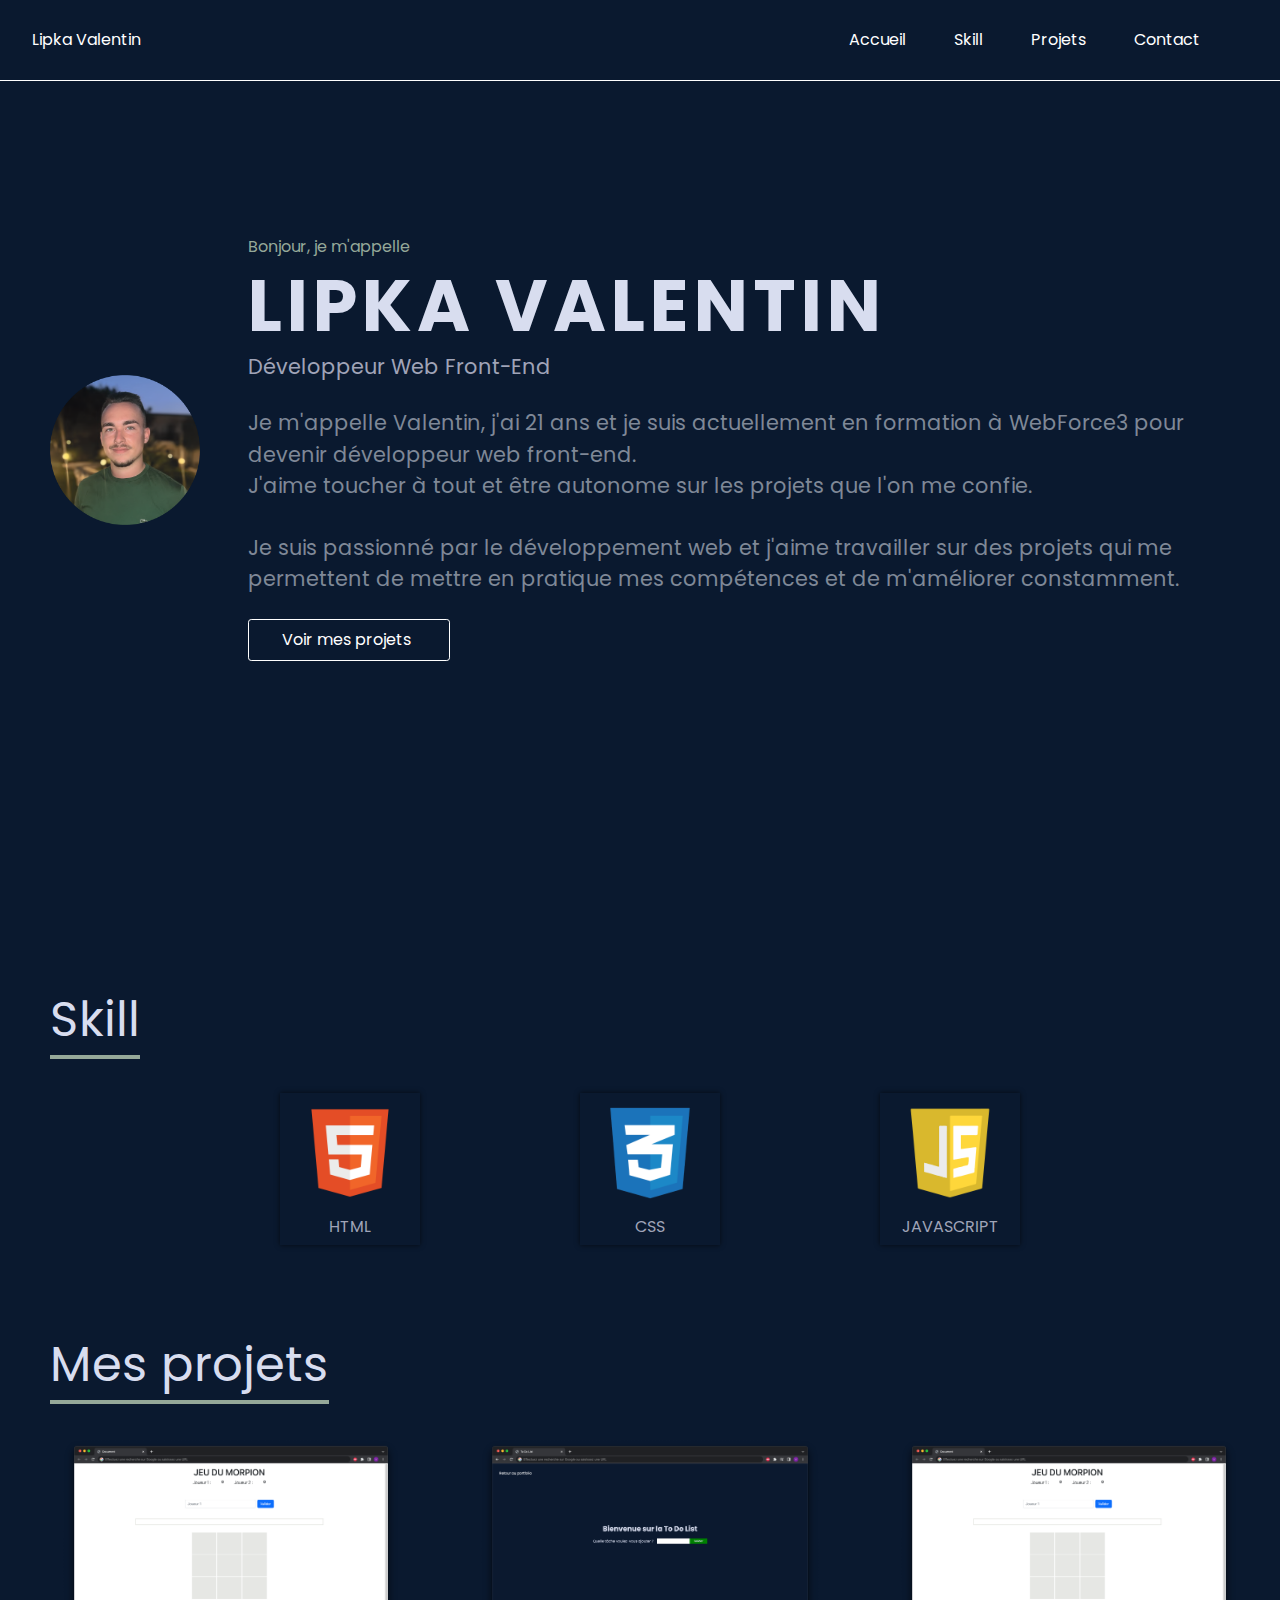
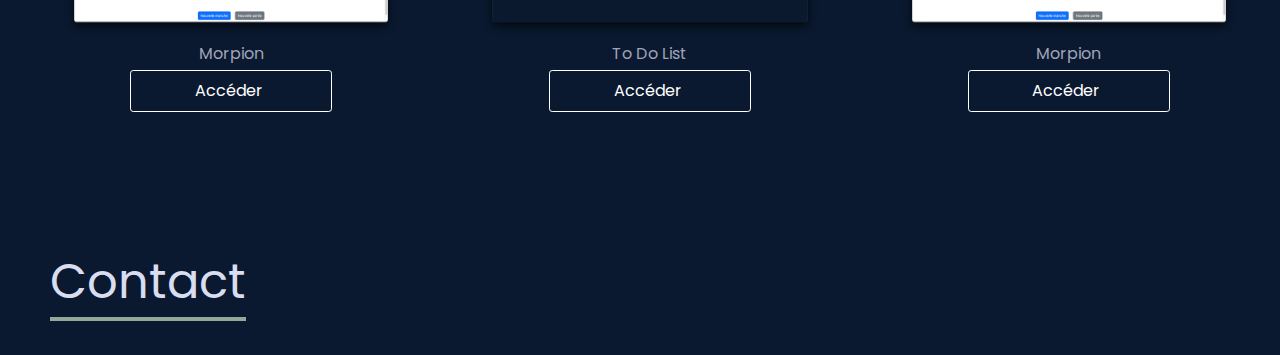
==== index.html @ 22aecf1c "first commit" ====
<!DOCTYPE html>
<html lang="fr">

<head>
    <meta charset="UTF-8">
    <meta http-equiv="X-UA-Compatible" content="IE=edge">
    <meta name="viewport" content="width=device-width, initial-scale=1.0">
    <link rel="stylesheet" href="./assets/css/style.css">
    <script src="https://unpkg.com/typewriter-effect@latest/dist/core.js"></script>
    <title>Portfolio</title>
</head>

<body>
    <nav id="nav" class="navigation flex">
        <h3>Lipka Valentin</h3>
        <ul class="flex navbar">
            <li><a id="homeLink" href="#home">Accueil</a></li>
            <li><a id="skillLink" href="#skill">Skill</a></li>
            <li><a id="projetsLink" href="#projets">Projets</a></li>
            <li><a id="contactLink" href="">Contact</a></li>
            <li><ion-icon id="light" name="sunny-outline"></ion-icon></li>
        </ul>
    </nav>
    <!-- particles.js container -->
    <div id="particles-js"></div> <!-- stats - count particles -->
    <!-- particles.js lib - https://github.com/VincentGarreau/particles.js -->
    <script src="http://cdn.jsdelivr.net/particles.js/2.0.0/particles.min.js"></script> <!-- stats.js lib -->
    <script src="http://threejs.org/examples/js/libs/stats.min.js"></script>
    <div id="menu">
        <div></div>
    </div>
    <div class="scroll">
        <section class="header accueil container flex" id="home">
            <img class="bg" src="./assets/img/grossetête.png" height="150" alt="">
            <div class="headerText">
                <p class="bjr">Bonjour, je m'appelle</p>
                <h1 id="textBonjour">LIPKA VALENTIN</h1>
                <h3>Développeur Web Front-End</h3>
                <p class="color2 infos">
                    Je m'appelle Valentin, j'ai 21 ans et je suis actuellement en formation à WebForce3 pour devenir
                    développeur web front-end.
                    <br>
                    J'aime toucher à tout et être autonome sur les projets que l'on me confie.
                    <br>
                    <br>
                    Je suis passionné par le développement web et j'aime travailler sur des projets qui me
                    permettent de mettre en pratique mes compétences et de m'améliorer constamment.
                </p>
                <a href="#projets" class="button flex">Voir mes projets <ion-icon
                        name="arrow-forward-outline"></ion-icon></a>
            </div>
        </section>
        <section id="skill" class="skill container">
            <h2 class="color1">Skill</h2>
            <div class="cards flex">
                <div class="card flex">
                    <img src="./assets/img/html.png" alt="">
                    <p>HTML</p>
                </div>
                <div class="card flex">
                    <img src="./assets/img/CSS.png" alt="">
                    <p>CSS</p>
                </div>
                <div class="card flex">
                    <img src="./assets/img/JAVASCRIPT.png" alt="">
                    <p>JAVASCRIPT</p>
                </div>
            </div>
        </section>
        <section id="projets" class="projets container">
            <h2 class="color1">Mes projets</h2>
            <div class="projets-cards flex">
                <div class="projet-card flex" id="morpion">
                    <img src="./assets/img/morpion.png" height="200" alt="">
                    <p>Morpion</p>
                    <a href="#projets" class="button flex morpion" onclick="openPopup()">Accéder<ion-icon name="arrow-forward-outline"></ion-icon></a>
                </div>
                <div class="card-project" id="popup">
                    <ion-icon name="close-circle-outline" class="fermer" onclick="closePopup()"></ion-icon>
                    <h1>Morpion</h1>
                    <img src="./assets/img/morpion.png" alt="" height="200px">
                    <p>Lorem ipsum dolor sit amet consectetur adipisicing elit. Nemo cupiditate, consequatur illum debitis esse
                        consequuntur obcaecati! Incidunt consectetur cum unde ducimus neque, dolorum obcaecati error rem impedit
                        repellendus, soluta ad.</p>
                    <div class="infos">
                        <div>
                            Date : Février 2023
                        </div>
                        <div class="techno">
                            <h5>Technologies utilisées : </h5>
                            <img src="./assets/img/HTML.png" alt="" height="50px">
                            <img src="./assets/img/CSS.png" alt="" height="50px">
                            <img src="./assets/img/JAVASCRIPT.png" alt="" height="50px">
                        </div>
                        <a class="button flex">Visiter le site</a>
                    </div>
                </div>
                <div class="projet-card flex">
                    <img src="./assets/img/todolist.png" height="200" alt="">
                    <p>To Do List</p>
                    <a href="./todolist/index.html" class="button flex">Accéder<ion-icon
                            name="arrow-forward-outline"></ion-icon></a>
                </div>
                <div class="projet-card flex">
                    <img src="./assets/img/morpion.png" height="200" alt="">
                    <p>Morpion</p>
                    <a href="#projets" class="button flex">Accéder<ion-icon name="arrow-forward-outline"></ion-icon></a>
                </div>
            </div>
        </section>
        <section id="contact" class="contact container">
            <h2 class="color1">Contact</h2>
        </section>
    </div>
    <script type="module" src="https://unpkg.com/ionicons@5.5.2/dist/ionicons/ionicons.esm.js"></script>
    <script nomodule src="https://unpkg.com/ionicons@5.5.2/dist/ionicons/ionicons.js"></script>
    <script src="./assets/js/script.js"></script>
</body>

</html>
---- assets/css/style.css ----
/* http://meyerweb.com/eric/tools/css/reset/ 
   v2.0 | 20110126
   License: none (public domain)
*/
@import url("https://fonts.googleapis.com/css2?family=Poppins:wght@100;200;300;400;500;600;700&display=swap");

html {
  scroll-behavior: smooth;
}

/* http://meyerweb.com/eric/tools/css/reset/ 
   v2.0 | 20110126
   License: none (public domain)
*/

html,
body,
div,
span,
applet,
object,
iframe,
h1,
h2,
h3,
h4,
h5,
h6,
p,
blockquote,
pre,
a,
abbr,
acronym,
address,
big,
cite,
code,
del,
dfn,
em,
img,
ins,
kbd,
q,
s,
samp,
small,
strike,
strong,
sub,
sup,
tt,
var,
b,
u,
i,
center,
dl,
dt,
dd,
ol,
ul,
li,
fieldset,
form,
label,
legend,
table,
caption,
tbody,
tfoot,
thead,
tr,
th,
td,
article,
aside,
canvas,
details,
embed,
figure,
figcaption,
footer,
header,
hgroup,
menu,
nav,
output,
ruby,
section,
summary,
time,
mark,
audio,
video {
  margin: 0;
  padding: 0;
  border: 0;
  font-size: 100%;
  font: inherit;
  vertical-align: baseline;
}

/* HTML5 display-role reset for older browsers */
article,
aside,
details,
figcaption,
figure,
footer,
header,
hgroup,
menu,
nav,
section {
  display: block;
}

body {
  line-height: 1;
  scroll-behavior: smooth;
  padding-left: 20px;
}

ol,
ul {
  list-style: none;
}

blockquote,
q {
  quotes: none;
}

blockquote:before,
blockquote:after,
q:before,
q:after {
  content: '';
  content: none;
}

table {
  border-collapse: collapse;
  border-spacing: 0;
}

/* ------- Début du CSS ------- */

body {
  background: #0a192f;
  font-family: "Poppins";
  transition: 0.3s;
}

.light {
  background: #ffffff;
}

/* ------- bases ------- */

.flex {
  display: flex;
}

.color1 {
  color: #d8ddef;
}

.light .color1 {
  color: #2e3d62;
}

.color2 {
  color: #7f8897;
}

h2 {
  font-size: 3rem;
  text-decoration: underline;
  text-decoration-color: #95a899;
  text-underline-offset: 1.2rem;
  margin-bottom: 25px;
  padding-top: 6rem;
  padding-bottom: 1.5rem;
}

.container {
  max-width: 1200px;
  margin: 0 auto;
}

/* ------- Fin des bases------- */


/* -- Navigation -- */


.navigation {
  color: #ffffff;
  justify-content: space-between;
  padding: 2rem;
  position: fixed;
  right: 0;
  left: 0;
  z-index: 1;
  background: #0a192f;
  border-bottom: .1px solid white
}

.navigation ion-icon {
  font-size: 20px;
}

.light .navigation {
  color: #2e3d62;
  background: #ffffff;
  border-color: #0a192f;
}

nav>ul {
  gap: 3rem;
  font-size: 1rem;
}

.navigation ion-icon {
  cursor: pointer;
}

.navigation a {
  position: relative;
}

.navigation a::before {
  content: "";
  position: absolute;
  top: 120%;
  width: 0;
  height: 0.2rem;
  left: 50%;
  transform: translateX(-50%);
  border-radius: 1rem;
  background: #95a899;
  transition: 0.3s;
}

.navigation a.active::before {
  width: 2rem;
}

a {
  text-decoration: none;
  color: white;
}

.light a {
  color: #2e3d62;
}

/* -- Fin de la navigation -- */


/* Menu */
#menu {
  z-index: 2;
  position: fixed;
  padding: 5px;
  top: 1rem;
  right: 1rem;
  width: 2rem;
  height: 2rem;
  display: none;
  align-items: center;
  justify-content: center;
  border: 1px solid white;
  border-radius: 0.3rem;
  cursor: pointer;
  background: #0a192f;
}

#menu>div {
  width: 80%;
  height: 3px;
  position: relative;
  background: white;
  transition: 0.3s;
}

#menu>div::before {
  content: "";
  width: 100%;
  height: 100%;
  position: absolute;
  top: 300%;
  background: white;
}

#menu>div::after {
  content: "";
  width: 100%;
  height: 100%;
  position: absolute;
  bottom: 300%;
  background: white;
}

.light #menu {
  border-color: #2e3d62;
  color: #2e3d62;
  background: white;
}

.light #menu>div::before {
  background: #2e3d62;
}

.light #menu>div::after {
  background: #2e3d62;
}

.light #menu>div {
  background: #2e3d62;
}

#menu.active>div {
  transform: rotate(45deg);
}

#menu.active>div::before {
  top: 0;
}

#menu.active>div::after {
  transform: rotate(-90deg);
  bottom: 0;
}

/* Fin du menu */


/* -- Header -- */
.header {
  color: white;
  align-items: center;
  gap: 3rem;
  min-height: 100vh;
}

.light .header {
  color: #2e3d62;
}

.header .bjr {
  animation: title 1s ease 0s 1 normal forwards;
  padding-bottom: 15px;
  color: #95a899;
}

.infos {
  padding-top: 15px;
  padding-bottom:25px;
font-size: 1.3rem;
line-height: 1.5;
}

@keyframes title {
  0% {
    opacity: 0;
    transform: translateX(-50px);
  }

  100% {
    opacity: 1;
    transform: translateX(0);
  }

}

.header h1 {
  padding-bottom: 15px;
  font-size: 4.5rem;
  color: #d8ddef;
  font-weight: bold;
  letter-spacing: 5px;
}

.light .header h1 {
  color: #2e3d62;
}

.header h3 {
  font-size: 1.3rem;
  color: #a0a4b8;
  padding-bottom: 15px;
}

/* -- Fin du header -- */


/* -- Bouton -- */
.button {
  justify-content: center;
  align-items: center;
  gap: 0.3rem;
  width: 200px;
  height: 40px;
  font-size: 1rem;
  font-weight: 400;
  border: 1px solid white;
  border-radius: 0.2rem;
  background: transparent;
  color: white;
}

.light .button {
  color: #2e3d62;
  border-color: #2e3d62;
}

.button:hover {
  transition: 0.3s;
  cursor: pointer;
  color: white;
  background: #95a899;
  border-color: #95a899;
}

/* -- Fin du Bouton -- */


.a-propos {
  min-width: 100vh;
  padding-top: 50px;
  flex-direction: column;
  gap: 1.5rem;
}

.a-propos>p {
  max-width: 650px;
  line-height: 1.7rem;
}

.card {
  flex-direction: column;
  text-align: center;
  color: #a0a4b8;
  gap: 1rem;
  -webkit-box-shadow: 0px 3px 8px 2px rgba(0, 0, 0, 0.64);
  box-shadow: 0px 0px 5px 0px rgba(0, 0, 0, 0.64);
  padding: 10px 20px;
}

.card img {
  height: 100px;
}

.cards {
  justify-content: center;
  gap: 10rem;
}

.projet-card {
  flex-direction: column;
  gap: 0.5rem;
  align-items: center;
  color: #a0a4b8;
  margin-bottom: 50px;
}

.projets-cards {
  justify-content: center;
  gap: 5rem;
  flex-wrap: wrap;
}

.card>img:hover {
  transition: transform 0.3s;
  -ms-transform: scale(1.5);
  /* IE 9 */
  -webkit-transform: scale(1.5);
  /* Safari 3-8 */
  transform: scale(1.2);
}

.contact {
  margin: 0 auto;
  max-width: 1200px;
}

/* ---- particles.js container ---- */
#particles-js {
  position: absolute;
  width: 100%;
  height: 100vh;
  ;
  background-image: url("");
  background-repeat: no-repeat;
  background-size: cover;
  background-position: 50% 50%;
  z-index: -1;
}


.card-project {
  display: flex;
  flex-direction: column;
  justify-content: center;
  align-items: center;
  gap:2rem;
  border:2px solid white;
  padding: 0 5rem 0 5rem;
  text-align: center;
  position: fixed;
  min-height: 95%;
  min-width: 80%;
  top:0;
  left:50%;
  background-color: #0a192f;
  color:#d8ddef;
  transform: translate(-50%, -50%) scale(0.1);
  visibility: hidden;
  z-index:2
  }

  .open-popup {
    visibility: visible;
    top:50%;
    transform: translate(-50%, -50%) scale(1);

  }
  
  .card-project h1 {
      font-size: 2rem;
  }
  
  .card-project p {
      max-width: 1000px;
      line-height: 2;
  }
  
  .techno img {
      padding: 15px;
  
  }
  .fermer {
      position: absolute;
      top:20px;
      right: 20px;
      font-size: 3rem;
      cursor:pointer;
  }
  
  .fermer:hover {
      color:#DC143C
  }
  
  .infos {
      display:flex;
      justify-content: center;
      align-items: center;
      gap:5rem
  }

@media (max-width: 768px) {
  .navigation {
    position: fixed;
    top: 0;
    left: auto;
    right: -18rem;
    height: 100%;
    width: 40%;
    align-items: center;
    justify-content: center;
    padding: 0;
    background: #0a192f;
    box-shadow: 3px 0px 15px 0px #ffffff;
    transition: 0.3s;
  }

  .navigation ion-icon {
    font-size: 25px;
  }

  .light .navigation {
    background: #ffffff;
    box-shadow: 3px 0px 15px 0px #2e3d62;
  }

  .navigation.active {
    z-index: 1;
    right: 0rem;
  }

  nav>ul {
    height: 80%;
    justify-content: space-around;
    align-items: center;
    flex-direction: column;
  }

  nav>ul>li {
    font-size: 1rem;
  }

  #menu {
    display: flex;
  }

  .header {
    flex-wrap: wrap;
  }

  .header h1 {
    font-size: 3.5rem;
  }

  .a-propos {
    padding-bottom: 5rem;
  }

  .cards {
    justify-content: center;
    gap: 1rem;
    flex-wrap: wrap;
  }

  .projets-cards {
    flex-wrap: wrap;
    justify-content: center;
  }

  .projet-card {
    margin-bottom: 20px;
    gap: 1rem;
  }

  .projet-card p {
    margin: 0;
  }

  .projet-card img {
    height: 150px;
    margin: 0;
  }

  body {
    padding: 20px;
  }

  .headerText {
    display: flex;
    flex-direction: column;
    gap: 1rem;
  }

  #burger {
    font-size: 42px;
  }

  .projets h2 {
    padding-top: 15px;
  }
}
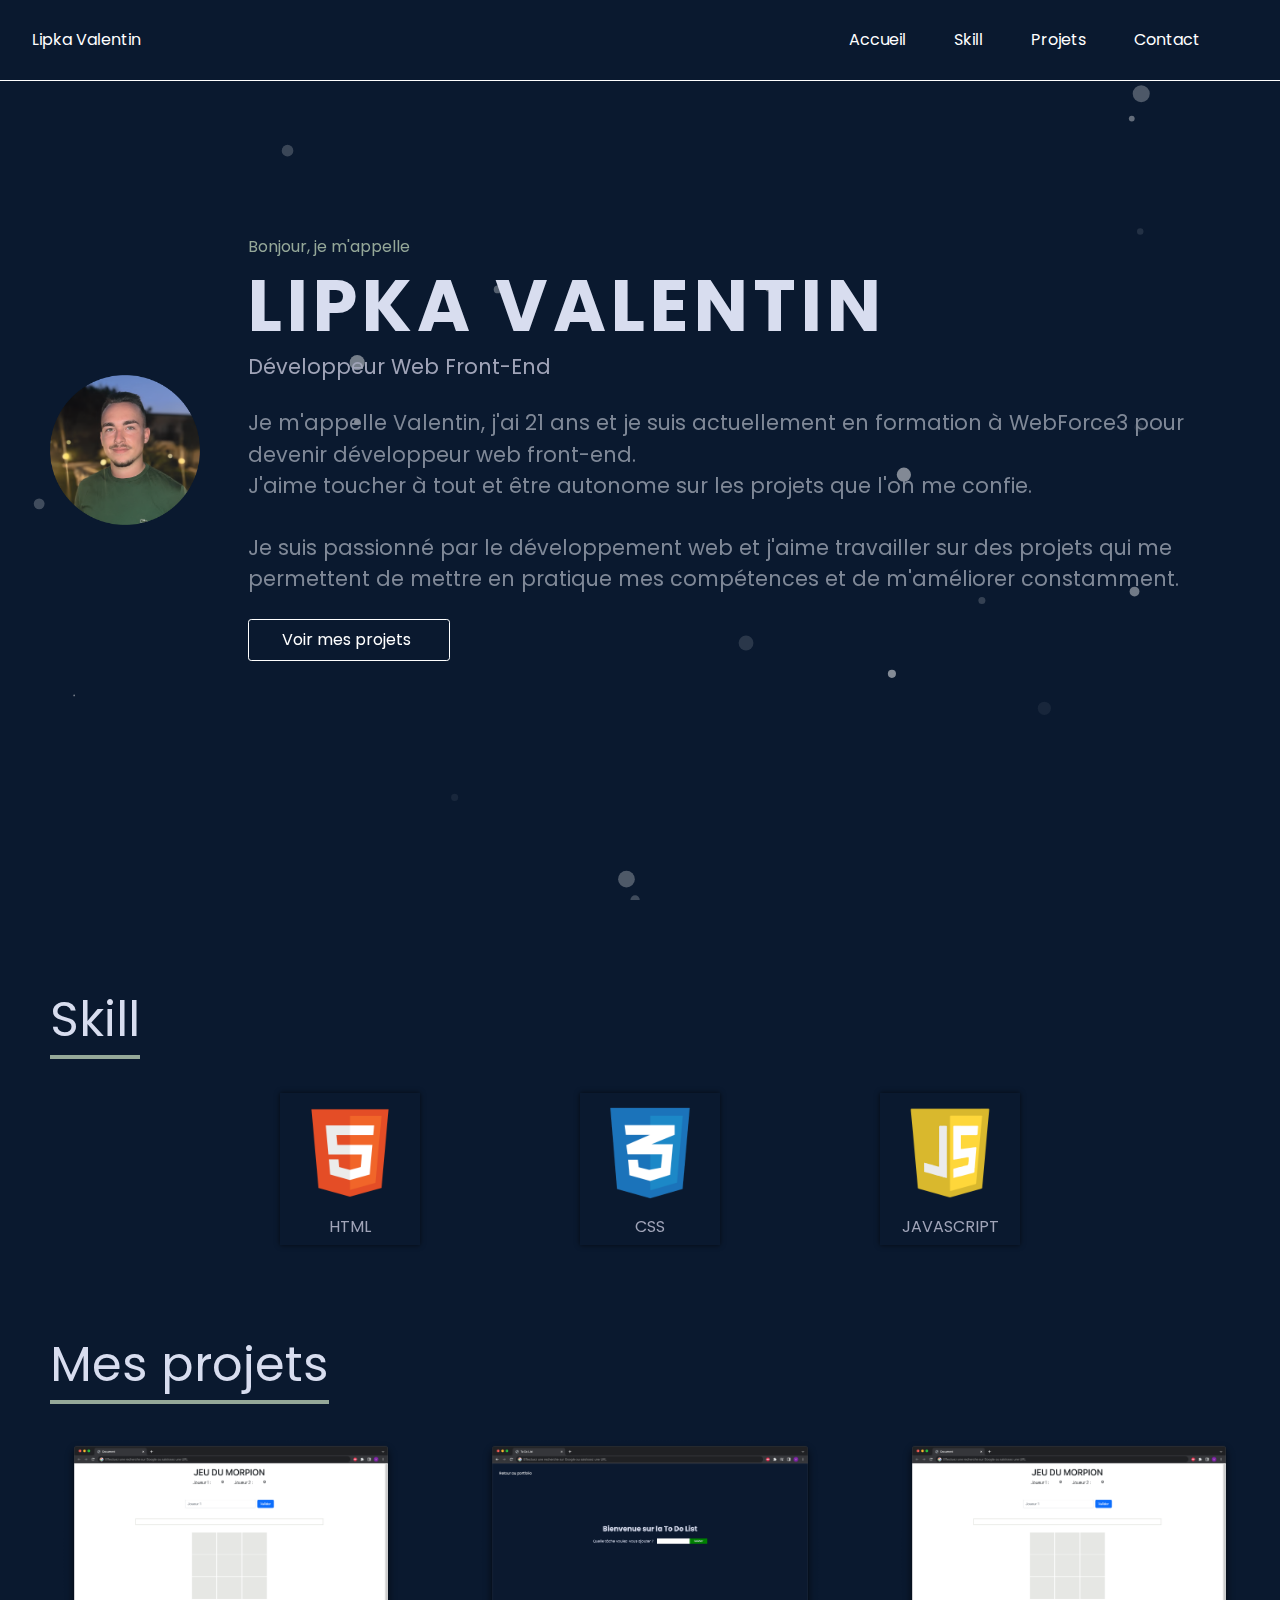
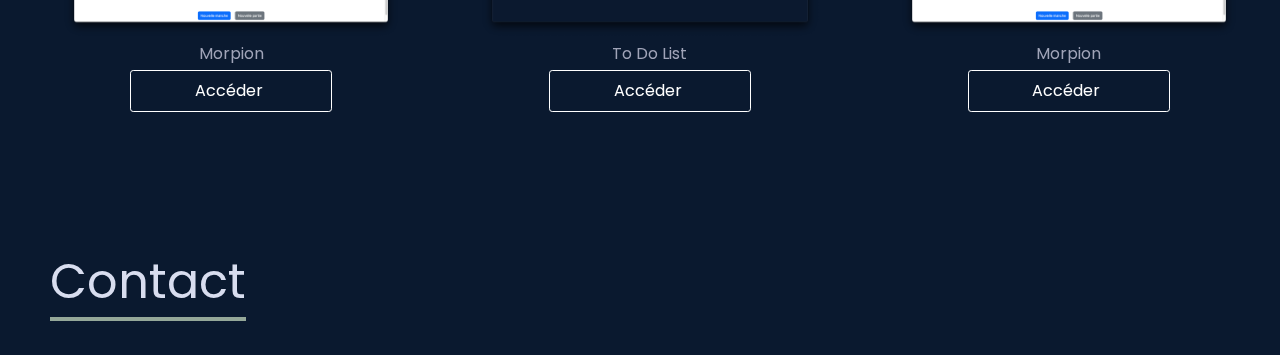
==== commit 64176f95: "new file" ====
--- a/index.html
+++ b/index.html
@@ -22,10 +22,7 @@
         </ul>
     </nav>
     <!-- particles.js container -->
-    <div id="particles-js"></div> <!-- stats - count particles -->
-    <!-- particles.js lib - https://github.com/VincentGarreau/particles.js -->
-    <script src="http://cdn.jsdelivr.net/particles.js/2.0.0/particles.min.js"></script> <!-- stats.js lib -->
-    <script src="http://threejs.org/examples/js/libs/stats.min.js"></script>
+    <div id="particles-js"></div>
     <div id="menu">
         <div></div>
     </div>
@@ -112,9 +109,10 @@
             <h2 class="color1">Contact</h2>
         </section>
     </div>
+    <script src="./particles.min.js"></script>
     <script type="module" src="https://unpkg.com/ionicons@5.5.2/dist/ionicons/ionicons.esm.js"></script>
     <script nomodule src="https://unpkg.com/ionicons@5.5.2/dist/ionicons/ionicons.js"></script>
     <script src="./assets/js/script.js"></script>
-</body>
+    </body>
 
 </html>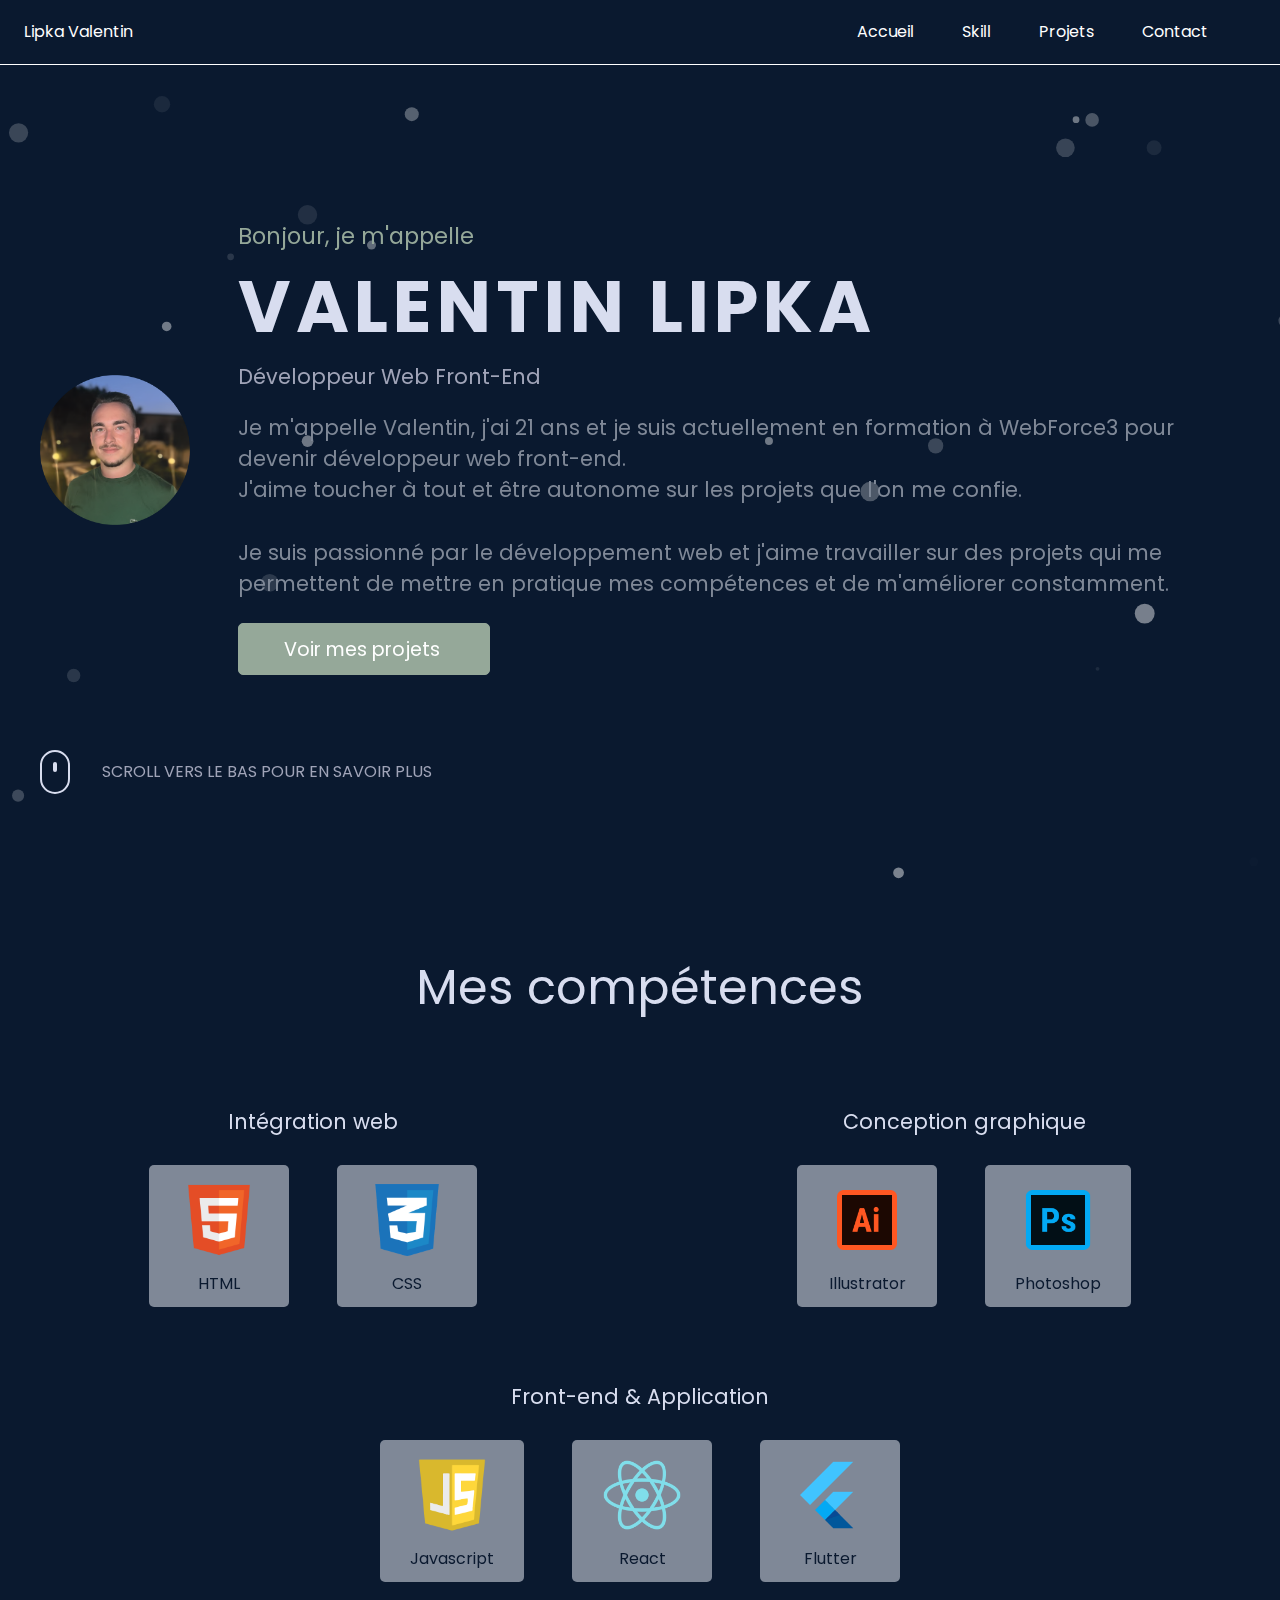
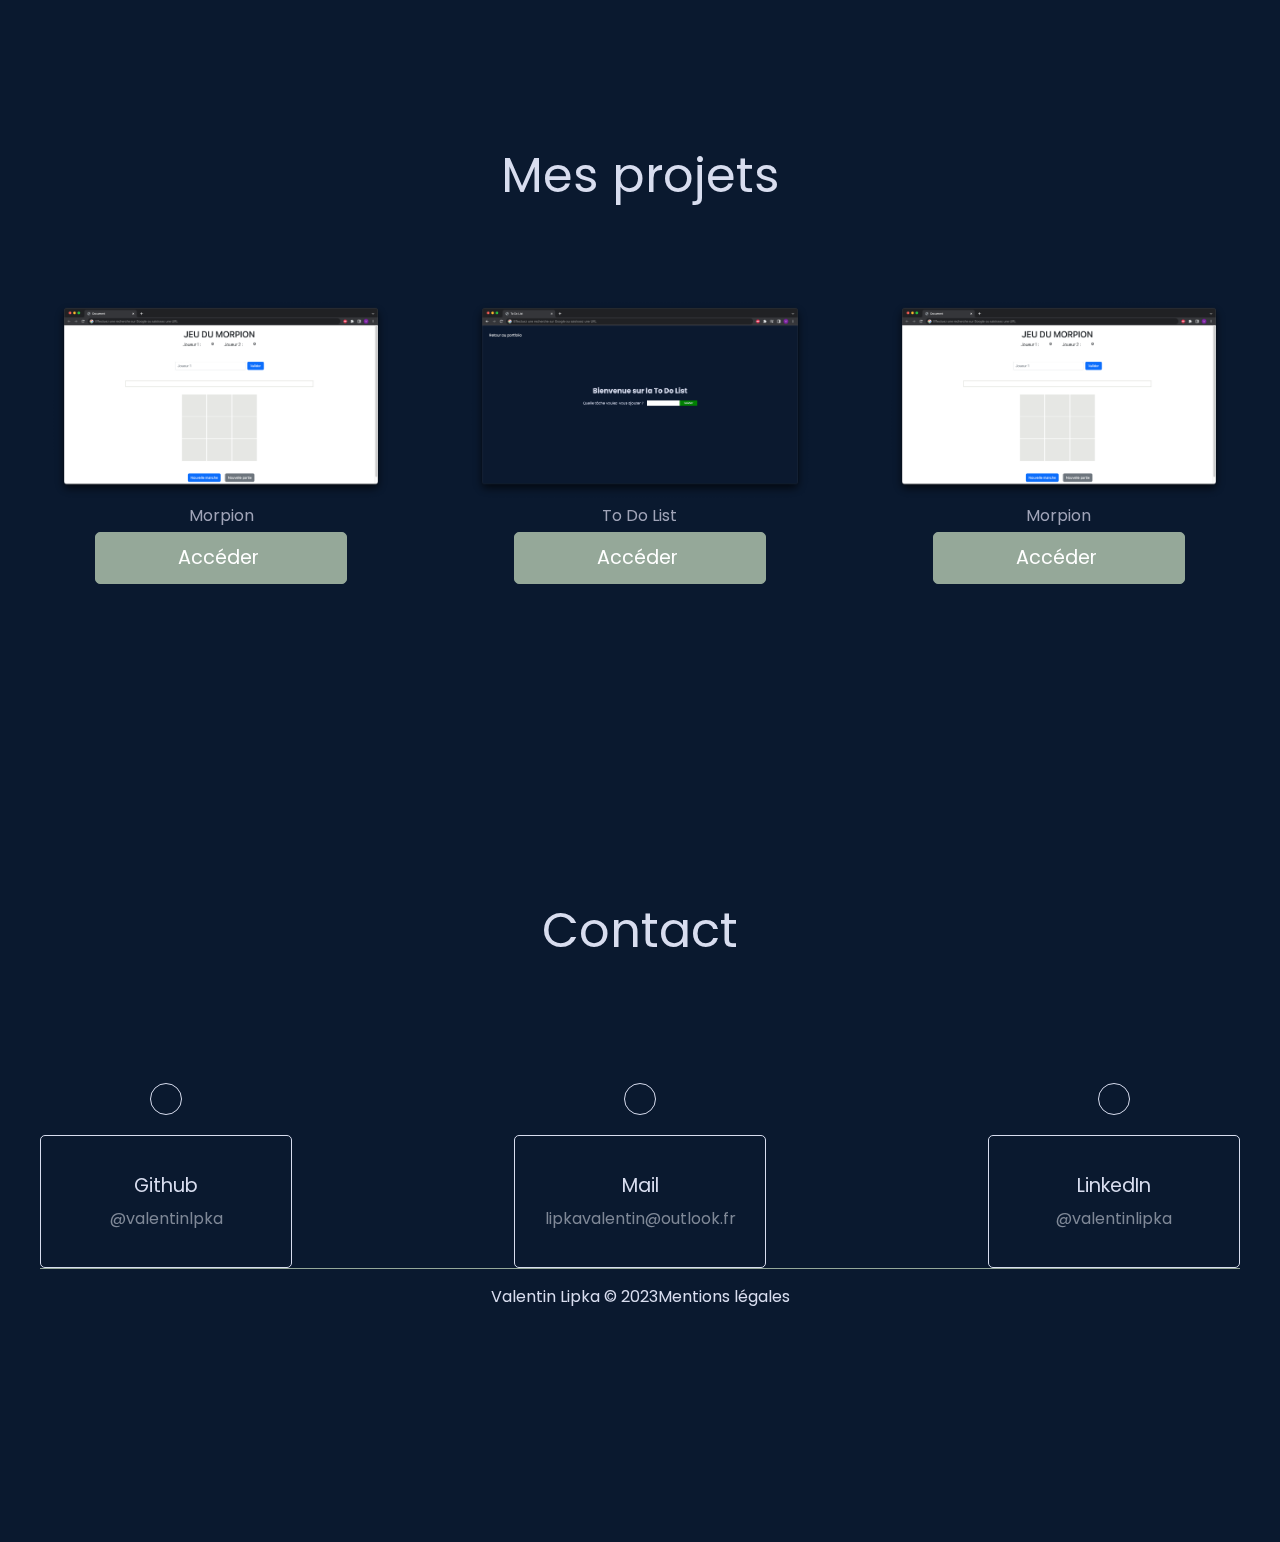
==== commit 1e8a8069: "new files" ====
--- a/index.html
+++ b/index.html
@@ -7,6 +7,11 @@
     <meta name="viewport" content="width=device-width, initial-scale=1.0">
     <link rel="stylesheet" href="./assets/css/style.css">
     <script src="https://unpkg.com/typewriter-effect@latest/dist/core.js"></script>
+    <script src="https://unpkg.com/@lottiefiles/lottie-player@latest/dist/lottie-player.js"></script>
+    <script src="https://cdnjs.cloudflare.com/ajax/libs/bodymovin/5.11.0/lottie.min.js"
+        integrity="sha512-XCthc/WzPfa+oa49Z3TI6MUK/zlqd67KwyRL9/R19z6uMqBNuv8iEnJ8FWHUFAjC6srr8w3FMZA91Tfn60T/9Q=="
+        crossorigin="anonymous" referrerpolicy="no-referrer"></script>
+    <link rel="icon" type="image/png" href="./assets/img/DSC05813.png" />
     <title>Portfolio</title>
 </head>
 
@@ -17,7 +22,7 @@
             <li><a id="homeLink" href="#home">Accueil</a></li>
             <li><a id="skillLink" href="#skill">Skill</a></li>
             <li><a id="projetsLink" href="#projets">Projets</a></li>
-            <li><a id="contactLink" href="">Contact</a></li>
+            <li><a id="contactLink" href="#contact">Contact</a></li>
             <li><ion-icon id="light" name="sunny-outline"></ion-icon></li>
         </ul>
     </nav>
@@ -27,40 +32,79 @@
         <div></div>
     </div>
     <div class="scroll">
-        <section class="header accueil container flex" id="home">
-            <img class="bg" src="./assets/img/grossetête.png" height="150" alt="">
-            <div class="headerText">
-                <p class="bjr">Bonjour, je m'appelle</p>
-                <h1 id="textBonjour">LIPKA VALENTIN</h1>
-                <h3>Développeur Web Front-End</h3>
-                <p class="color2 infos">
-                    Je m'appelle Valentin, j'ai 21 ans et je suis actuellement en formation à WebForce3 pour devenir
-                    développeur web front-end.
-                    <br>
-                    J'aime toucher à tout et être autonome sur les projets que l'on me confie.
-                    <br>
-                    <br>
-                    Je suis passionné par le développement web et j'aime travailler sur des projets qui me
-                    permettent de mettre en pratique mes compétences et de m'améliorer constamment.
-                </p>
-                <a href="#projets" class="button flex">Voir mes projets <ion-icon
-                        name="arrow-forward-outline"></ion-icon></a>
+        <section class=" container " id="home">
+            <div class="header flex">
+                <img class="bg" src="./assets/img/grossetête.png" height="150" alt="">
+                <div class="headerText">
+                    <p class="bjr">Bonjour, je m'appelle</p>
+                    <h1 id="textBonjour">VALENTIN LIPKA</h1>
+                    <h3>Développeur Web Front-End</h3>
+                    <p class="color2 infos">
+                        Je m'appelle Valentin, j'ai 21 ans et je suis actuellement en formation à WebForce3 pour devenir
+                        développeur web front-end.
+                        <br>
+                        J'aime toucher à tout et être autonome sur les projets que l'on me confie.
+                        <br>
+                        <br>
+                        Je suis passionné par le développement web et j'aime travailler sur des projets qui me
+                        permettent de mettre en pratique mes compétences et de m'améliorer constamment.
+                    </p>
+                    <a href="#projets" class="button flex">Voir mes projets <ion-icon
+                            name="arrow-forward-outline"></ion-icon></a>
+                </div>
+            </div>
+            <div class="moving-mouse-holder">
+                <div class="mouse">
+                    <div class="mouse-button">&nbsp;</div>
+                </div>
+                <a class="text" href="#skill">SCROLL VERS LE BAS POUR EN SAVOIR PLUS</a>
             </div>
         </section>
         <section id="skill" class="skill container">
-            <h2 class="color1">Skill</h2>
-            <div class="cards flex">
-                <div class="card flex">
-                    <img src="./assets/img/html.png" alt="">
-                    <p>HTML</p>
+            <h2 class="color1">Mes compétences</h2>
+            <div class="skilla">
+                <div class="competences">
+                    <h3>Intégration web</h3>
+                    <div class="cards flex">
+                        <div class="card flex">
+                            <img src="./assets/img/html.png" alt="">
+                            <p>HTML</p>
+                        </div>
+                        <div class="card flex">
+                            <img src="./assets/img/CSS.png" alt="">
+                            <p>CSS</p>
+                        </div>
+                    </div>
                 </div>
-                <div class="card flex">
-                    <img src="./assets/img/CSS.png" alt="">
-                    <p>CSS</p>
+                <div class="competences">
+                    <h3>Conception graphique</h3>
+                    <div class="cards flex">
+                        <div class="card flex">
+                            <img src="./assets/img/ILLUSTRATOR.png" alt="">
+                            <p>Illustrator</p>
+                        </div>
+                        <div class="card flex">
+                            <img src="./assets/img/PHOTOSHOP.png" alt="">
+                            <p>Photoshop</p>
+                        </div>
+                    </div>
                 </div>
-                <div class="card flex">
-                    <img src="./assets/img/JAVASCRIPT.png" alt="">
-                    <p>JAVASCRIPT</p>
+            </div>
+            <div class="competences">
+                <h3>Front-end & Application</h3>
+                <div class="cards flex">
+                    <div class="card flex">
+                        <img src="./assets/img/JAVASCRIPT.png" alt="">
+                        <p>Javascript</p>
+                    </div>
+                    <div class="card flex">
+                        <img src="./assets/img/react.png" alt="">
+                        <p>React</p>
+                    </div>
+                    <div class="card flex">
+                        <img src="./assets/img/Flutter.png" alt="">
+                        <p>Flutter</p>
+                    </div>
                 </div>
             </div>
         </section>
@@ -70,14 +114,17 @@
                 <div class="projet-card flex" id="morpion">
                     <img src="./assets/img/morpion.png" height="200" alt="">
                     <p>Morpion</p>
-                    <a href="#projets" class="button flex morpion" onclick="openPopup()">Accéder<ion-icon name="arrow-forward-outline"></ion-icon></a>
+                    <a href="#projets" class="button flex morpion" onclick="openPopup()">Accéder<ion-icon
+                            name="arrow-forward-outline"></ion-icon></a>
                 </div>
                 <div class="card-project" id="popup">
                     <ion-icon name="close-circle-outline" class="fermer" onclick="closePopup()"></ion-icon>
                     <h1>Morpion</h1>
                     <img src="./assets/img/morpion.png" alt="" height="200px">
-                    <p>Lorem ipsum dolor sit amet consectetur adipisicing elit. Nemo cupiditate, consequatur illum debitis esse
-                        consequuntur obcaecati! Incidunt consectetur cum unde ducimus neque, dolorum obcaecati error rem impedit
+                    <p>Lorem ipsum dolor sit amet consectetur adipisicing elit. Nemo cupiditate, consequatur illum
+                        debitis esse
+                        consequuntur obcaecati! Incidunt consectetur cum unde ducimus neque, dolorum obcaecati error rem
+                        impedit
                         repellendus, soluta ad.</p>
                     <div class="infos">
                         <div>
@@ -107,12 +154,39 @@
         </section>
         <section id="contact" class="contact container">
             <h2 class="color1">Contact</h2>
+            <div class="allcards-contact">
+                <a href="http://google.fr" target="_blank" rel="noopener noreferrer">
+                    <div class="card-contact">
+                        <ion-icon name="logo-github"></ion-icon>
+                        <h5>Github</h5>
+                        <p>@valentinlpka</p>
+                    </div>
+                </a>
+                <a href="http://google.fr" target="_blank" rel="noopener noreferrer">
+                    <div class="card-contact">
+                        <ion-icon name="mail-outline"></ion-icon>
+                        <h5>Mail</h5>
+                        <p>lipkavalentin@outlook.fr</p>
+                    </div>
+                </a>
+                <a href="http://google.fr" target="_blank" rel="noopener noreferrer">
+                    <div class="card-contact">
+                        <ion-icon name="logo-linkedin"></ion-icon>
+                        <h5>LinkedIn</h5>
+                        <p>@valentinlipka</p>
+                    </div>
+                </a>
+            </div>
+            <footer>
+                <p>Valentin Lipka © 2023</p>
+                <a href="./mentions-legales.html">Mentions légales</a>
+            </footer>
         </section>
     </div>
     <script src="./particles.min.js"></script>
     <script type="module" src="https://unpkg.com/ionicons@5.5.2/dist/ionicons/ionicons.esm.js"></script>
     <script nomodule src="https://unpkg.com/ionicons@5.5.2/dist/ionicons/ionicons.js"></script>
     <script src="./assets/js/script.js"></script>
-    </body>
+</body>
 
 </html>--- a/assets/css/style.css
+++ b/assets/css/style.css
@@ -120,7 +120,6 @@
 body {
   line-height: 1;
   scroll-behavior: smooth;
-  padding-left: 20px;
 }
 
 ol,
@@ -177,13 +176,12 @@
 }
 
 h2 {
+  padding-bottom: 100px;
+  text-align: center;
   font-size: 3rem;
-  text-decoration: underline;
+  /* text-decoration: underline;
   text-decoration-color: #95a899;
-  text-underline-offset: 1.2rem;
-  margin-bottom: 25px;
-  padding-top: 6rem;
-  padding-bottom: 1.5rem;
+  text-underline-offset: 1.2rem; */
 }
 
 .container {
@@ -200,7 +198,7 @@
 .navigation {
   color: #ffffff;
   justify-content: space-between;
-  padding: 2rem;
+  padding: 1.5rem;
   position: fixed;
   right: 0;
   left: 0;
@@ -347,19 +345,24 @@
   min-height: 100vh;
 }
 
+
+.headerText{
+  display: flex;
+  flex-direction: column;
+  gap: 1.5rem;
+}
+
 .light .header {
   color: #2e3d62;
 }
 
 .header .bjr {
   animation: title 1s ease 0s 1 normal forwards;
-  padding-bottom: 15px;
   color: #95a899;
+  font-size:1.4rem;
 }
 
 .infos {
-  padding-top: 15px;
-  padding-bottom:25px;
 font-size: 1.3rem;
 line-height: 1.5;
 }
@@ -378,7 +381,6 @@
 }
 
 .header h1 {
-  padding-bottom: 15px;
   font-size: 4.5rem;
   color: #d8ddef;
   font-weight: bold;
@@ -392,9 +394,29 @@
 .header h3 {
   font-size: 1.3rem;
   color: #a0a4b8;
-  padding-bottom: 15px;
-}
-
+}
+
+.mention {
+  color:#d8ddef;
+  font-size:2rem
+}
+
+.val {
+  display: flex;
+  flex-direction: column;
+  align-items: center;
+  gap:5rem
+}
+
+.legal {
+  max-width: 1200px;
+  color:#a0a4b8;
+  line-height: 3rem;
+}
+
+section, .contact {
+  min-height: 65vh !important;
+}
 /* -- Fin du header -- */
 
 
@@ -403,35 +425,35 @@
   justify-content: center;
   align-items: center;
   gap: 0.3rem;
-  width: 200px;
-  height: 40px;
-  font-size: 1rem;
+  width: 250px;
+  height: 50px;
+  font-size: 1.2rem;
   font-weight: 400;
-  border: 1px solid white;
-  border-radius: 0.2rem;
-  background: transparent;
+  border-radius: 5px;
   color: white;
+  background: #95a899;
+  border-color: #95a899;
+  border: 1px solid #95a899
 }
 
 .light .button {
-  color: #2e3d62;
-  border-color: #2e3d62;
+  color: #ffffff;
+  border-color: #ffffff;
 }
 
 .button:hover {
   transition: 0.3s;
   cursor: pointer;
-  color: white;
-  background: #95a899;
-  border-color: #95a899;
+  background: none;
+  color: #95a899;
+  border: 1px solid #95a899;
+
 }
 
 /* -- Fin du Bouton -- */
 
 
 .a-propos {
-  min-width: 100vh;
-  padding-top: 50px;
   flex-direction: column;
   gap: 1.5rem;
 }
@@ -444,20 +466,41 @@
 .card {
   flex-direction: column;
   text-align: center;
-  color: #a0a4b8;
+  color: #0a192f;
   gap: 1rem;
-  -webkit-box-shadow: 0px 3px 8px 2px rgba(0, 0, 0, 0.64);
-  box-shadow: 0px 0px 5px 0px rgba(0, 0, 0, 0.64);
-  padding: 10px 20px;
+  background-color: #7f8897;
+  padding: 15px 30px;
+  border-radius: 5px;
 }
 
 .card img {
-  height: 100px;
+  height: 80px;
 }
 
 .cards {
+  gap:3rem;
+  justify-content: space-between;
+}
+
+.competences {
+  gap:2rem;
+  color:#d8ddef;
+  display:flex;
+  flex-direction: column;
   justify-content: center;
-  gap: 10rem;
+  align-items: center;
+}
+
+.competences h3 {
+  font-size: 1.3rem;
+}
+
+.skilla {
+  display:flex;
+  gap:20rem;
+  justify-content: center;
+  align-items: center;
+  padding-bottom: 5rem;
 }
 
 .projet-card {
@@ -562,7 +605,146 @@
       gap:5rem
   }
 
+  section {
+    min-height:90vh;
+    width: 100vw;
+    padding-top:120px;
+    padding-bottom:50px;
+  }
+
+  #home {
+    padding-top:0px ;
+  }
+
+  .skills {
+    color:#d8ddef
+  }
+
+  .light .card {
+    color: #d8ddef;
+    background-color: #0a192f;
+  }
+
+footer{
+  display: flex;
+  justify-content: center;
+  padding:20px;
+  border-top: 1px solid #95a899;
+  color:#d8ddef;
+} 
+footer a {
+  color:#d8ddef
+}
+footer a:hover {
+  animation: .3s;
+  color:#95a899;
+}
+
+
+.moving-mouse-holder {
+  margin: auto;
+  margin-top: -150px;
+  width: 1200px;
+  display: flex;
+  gap:2rem;
+  align-items: center;
+}
+
+.moving-mouse-holder .mouse {
+  width: 26px;
+  height: 40px;
+  position: relative;
+  right: 0;
+  border-radius: 18px;
+  border: 2px solid #d8ddef;
+}
+
+.moving-mouse-holder .mouse-button {
+  background-color: #d8ddef;
+  width: 4px;
+  height: 10px;
+  border-radius: 2px;
+  position: absolute;
+  top: 10px;
+  left: 50%;
+  margin: 0 0 0 -2px;
+  animation: mouse-scroll 1s infinite alternate;
+}
+
+.moving-mouse-holder .text {
+  color: #a0a4b8;
+  font-size: 16px;
+  line-height: 1em;
+}
+
+.card-contact {
+  color:#d8ddef;
+  position: relative;
+height: auto;
+width: 150px;
+padding: 40px 50px 40px 50px;
+border-radius: 5px;
+border:1px solid #d8ddef;
+  display:flex;
+  flex-direction: column;
+  align-items: center;
+  gap: 1rem;
+  font-size:1.2rem
+}
+
+.light .card-contact {
+  border-color:#0a192f
+}
+
+.card-contact p {
+  font-size: 1rem;
+  color:#7f8897
+}
+
+.card-contact ion-icon {
+  background-color:#0a192f;
+  padding:15px;
+  border-radius: 50%;
+  color:#d8ddef;
+  position:absolute;
+  border:#d8ddef 1px solid;
+  top:-40%;
+  font-size:2.6rem
+}
+
+.light .card-contact ion-icon {
+  color:#0a192f;
+  background-color:#ffffff;
+  border-color:#0a192f
+}
+
+
+
+.allcards-contact {
+  display: flex;
+  padding-top:5rem;
+  justify-content: space-between;
+}
+
+@keyframes mouse-scroll {
+  to {
+    transform: translate(0, 6px) scale(1, 0.8);
+  }
+}
+
+
 @media (max-width: 768px) {
+
+  .moving-mouse-holder {
+
+    margin-top:0px;
+  }
+
+  .allcards-contact {
+    justify-content: center;
+    gap:5rem;
+    flex-wrap: wrap;
+  }
   .navigation {
     position: fixed;
     top: 0;
@@ -661,4 +843,6 @@
   .projets h2 {
     padding-top: 15px;
   }
-}+
+
+}
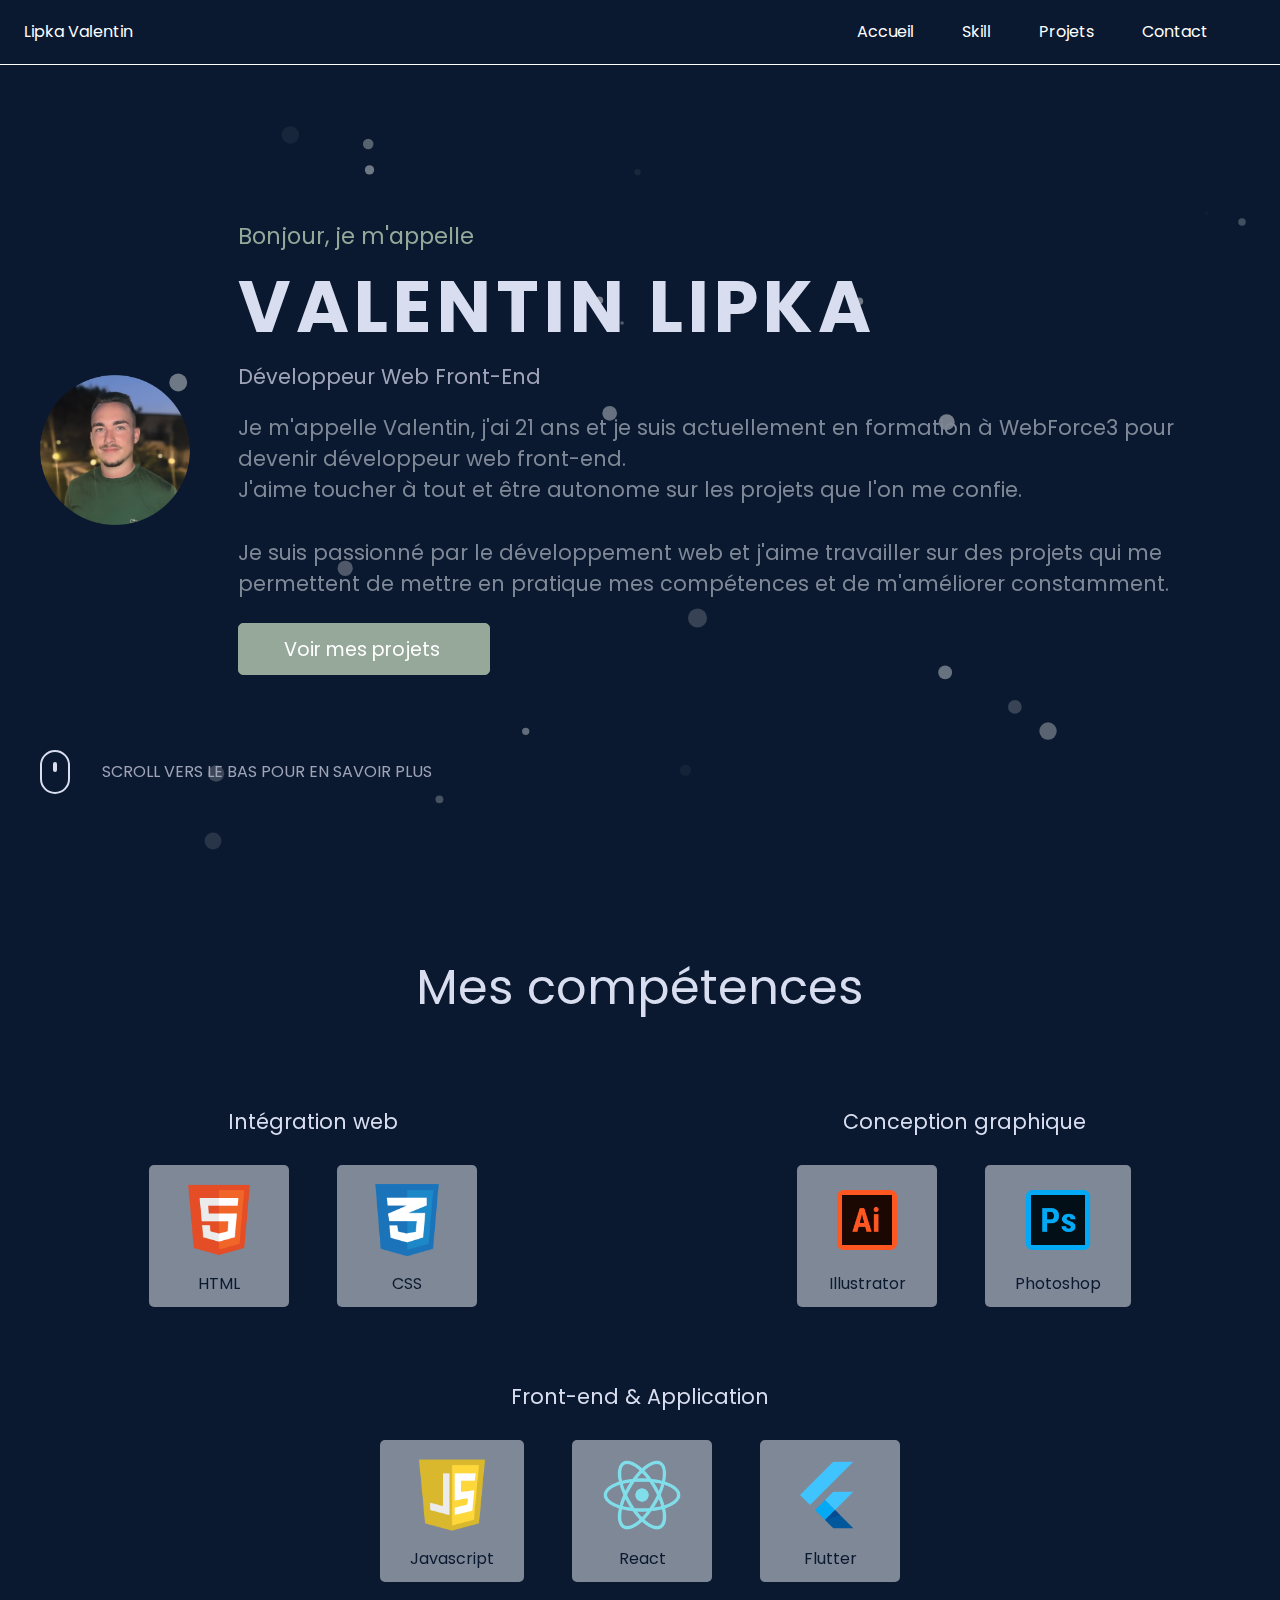
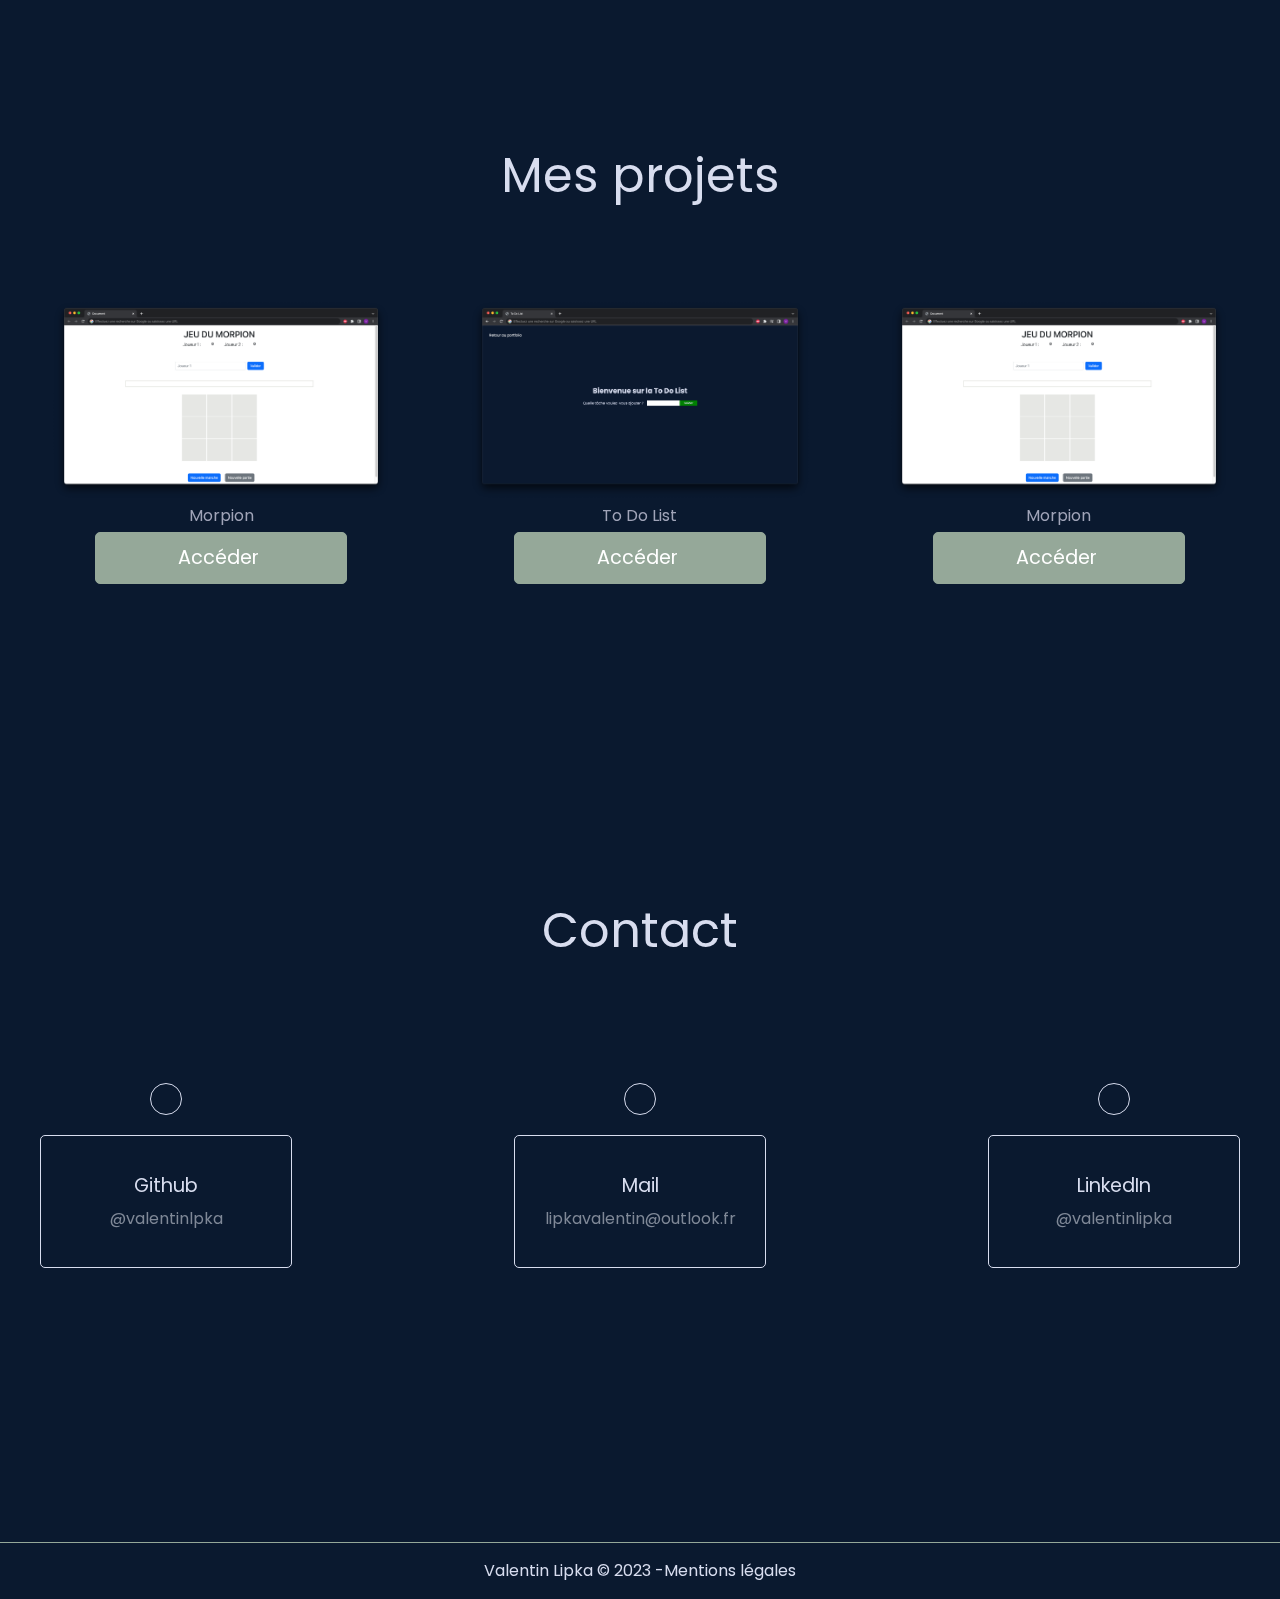
==== commit 45eb1edd: "new files" ====
--- a/index.html
+++ b/index.html
@@ -155,21 +155,21 @@
         <section id="contact" class="contact container">
             <h2 class="color1">Contact</h2>
             <div class="allcards-contact">
-                <a href="http://google.fr" target="_blank" rel="noopener noreferrer">
+                <a href="https://github.com/Valentinlpka/portfo" target="_blank" rel="noopener noreferrer">
                     <div class="card-contact">
                         <ion-icon name="logo-github"></ion-icon>
                         <h5>Github</h5>
                         <p>@valentinlpka</p>
                     </div>
                 </a>
-                <a href="http://google.fr" target="_blank" rel="noopener noreferrer">
+                <a href="mailto:lipkavalentin@outlook.fr" target="_blank" rel="noopener noreferrer">
                     <div class="card-contact">
                         <ion-icon name="mail-outline"></ion-icon>
                         <h5>Mail</h5>
                         <p>lipkavalentin@outlook.fr</p>
                     </div>
                 </a>
-                <a href="http://google.fr" target="_blank" rel="noopener noreferrer">
+                <a href="https://fr.linkedin.com/in/valentinlipka" target="_blank" rel="noopener noreferrer">
                     <div class="card-contact">
                         <ion-icon name="logo-linkedin"></ion-icon>
                         <h5>LinkedIn</h5>
@@ -177,11 +177,11 @@
                     </div>
                 </a>
             </div>
-            <footer>
-                <p>Valentin Lipka © 2023</p>
-                <a href="./mentions-legales.html">Mentions légales</a>
-            </footer>
-        </section>
+ </section>
+        <footer>
+            <p>Valentin Lipka © 2023 - </p>
+            <a href="./mentions-legales.html">Mentions légales</a>
+        </footer>
     </div>
     <script src="./particles.min.js"></script>
     <script type="module" src="https://unpkg.com/ionicons@5.5.2/dist/ionicons/ionicons.esm.js"></script>
--- a/assets/css/style.css
+++ b/assets/css/style.css
@@ -735,6 +735,26 @@
 
 @media (max-width: 768px) {
 
+  nav h3 {
+    display:none;
+  }
+
+  .infos {
+    max-width: 371px;
+  }
+  .container {
+    max-width: 700px;
+  }
+
+  body {
+    overflow-x: hidden;
+  }
+
+  .skilla {
+    display: flex;
+    gap: 3rem;
+    flex-wrap: wrap;}
+
   .moving-mouse-holder {
 
     margin-top:0px;
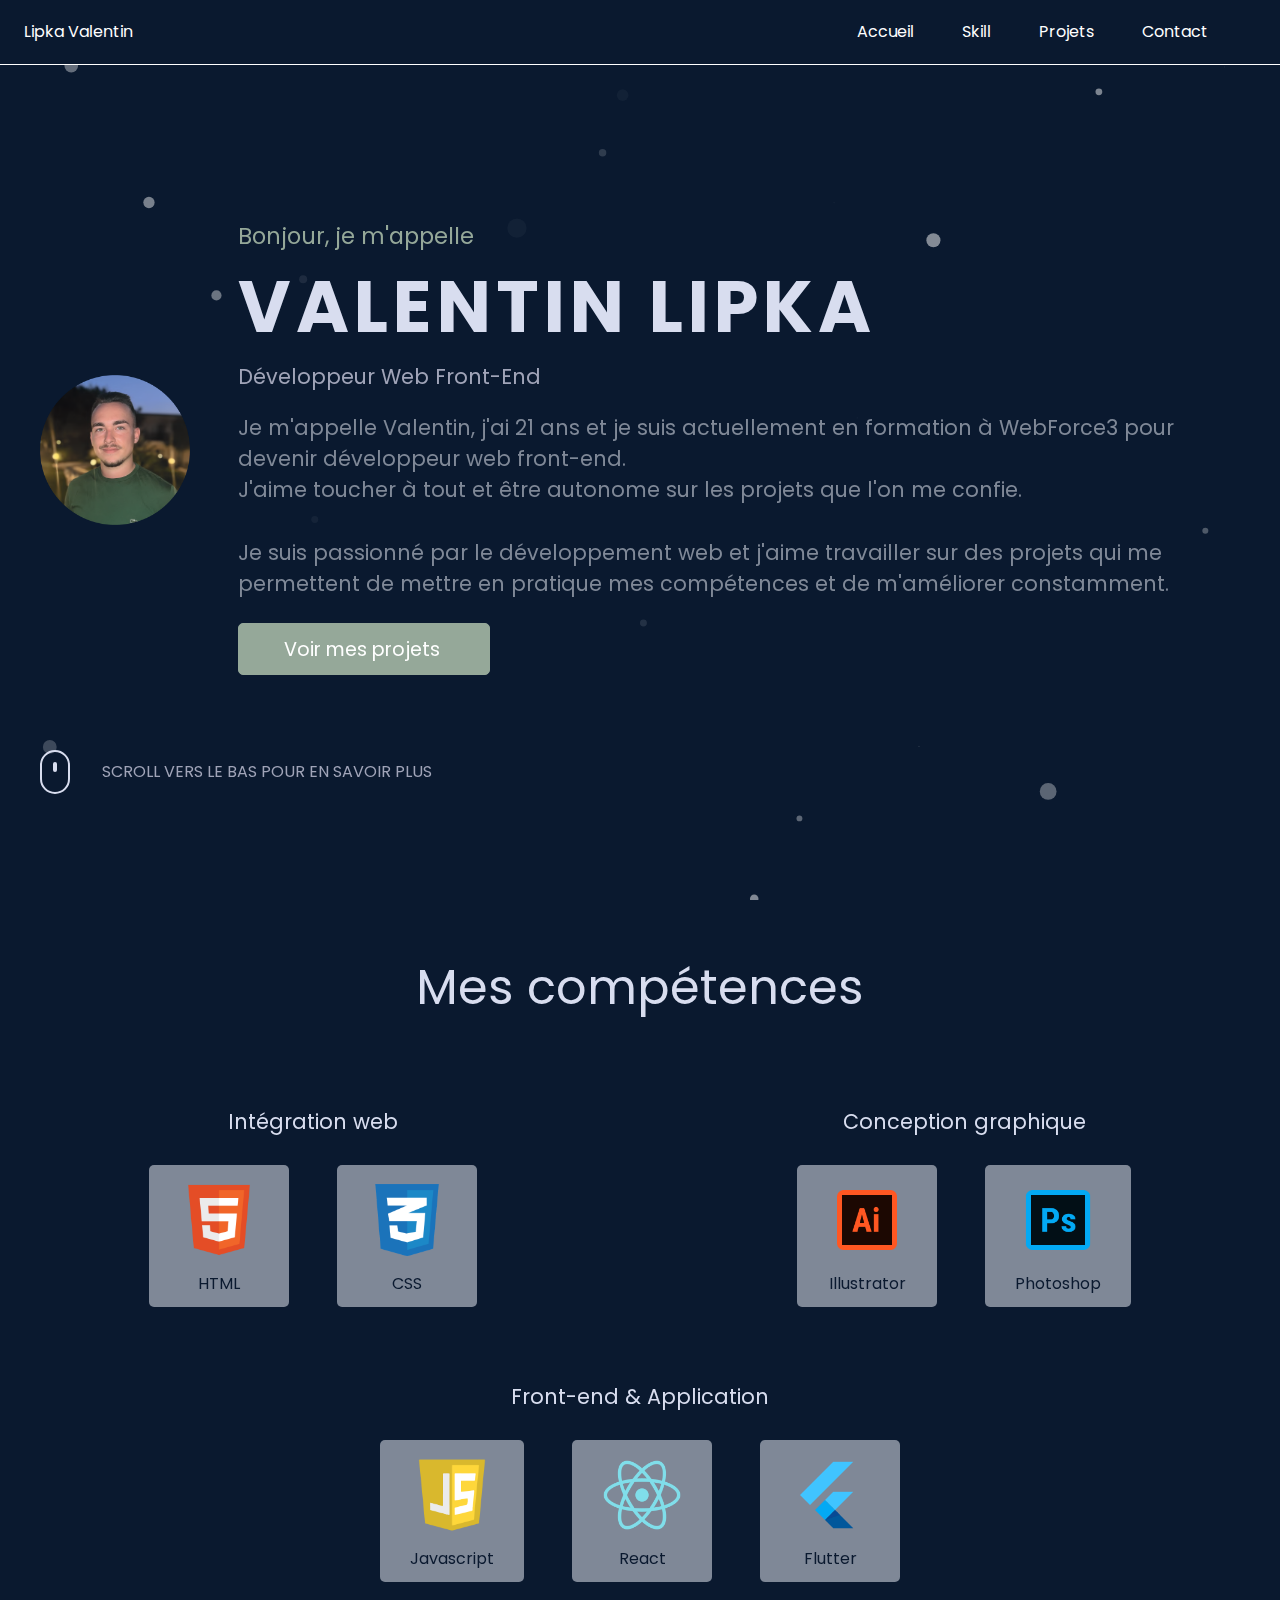
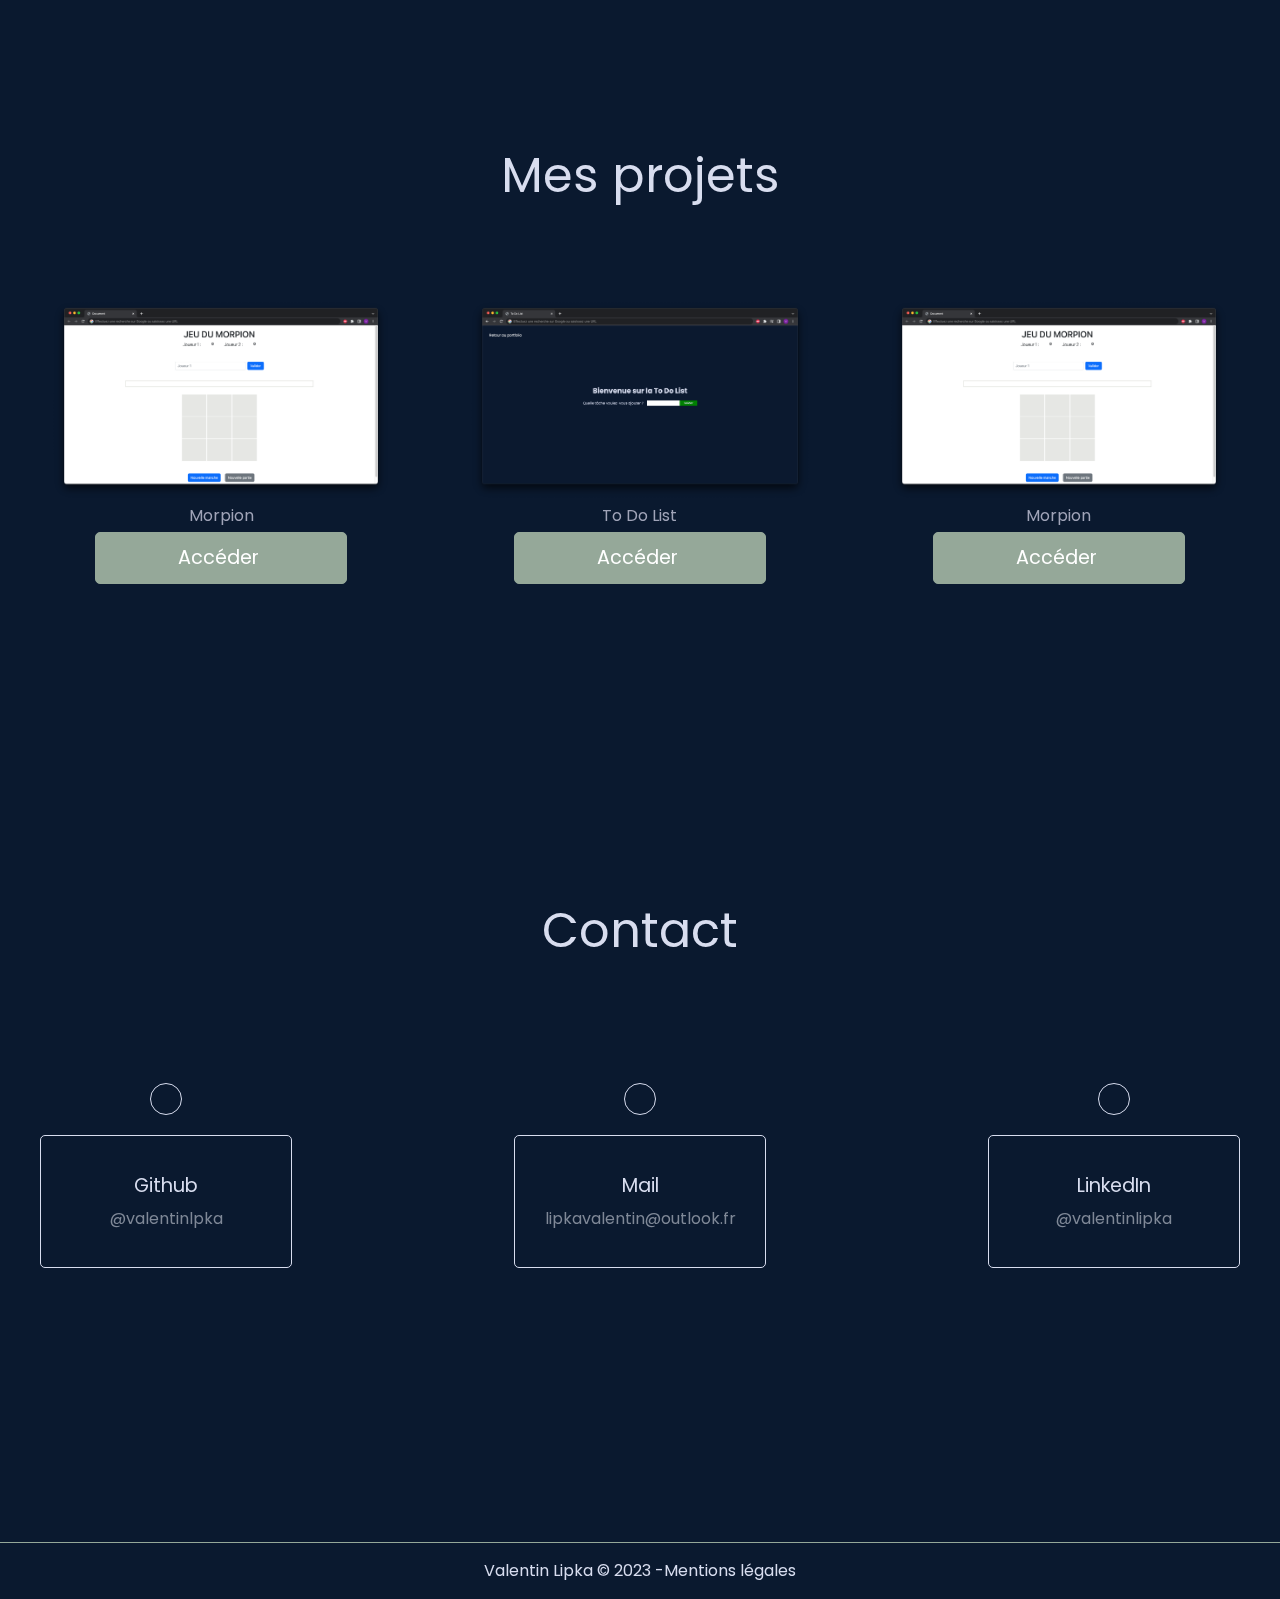
==== commit bb8b7125: "new html" ====
--- a/index.html
+++ b/index.html
@@ -180,7 +180,7 @@
  </section>
         <footer>
             <p>Valentin Lipka © 2023 - </p>
-            <a href="./mentions-legales.html">Mentions légales</a>
+            <a href="./mentions-legales.html" target="_blank" rel="noopener noreferrer">Mentions légales</a>
         </footer>
     </div>
     <script src="./particles.min.js"></script>
--- a/assets/css/style.css
+++ b/assets/css/style.css
@@ -495,6 +495,10 @@
   font-size: 1.3rem;
 }
 
+.light .competences {
+color:#7f8897
+}
+
 .skilla {
   display:flex;
   gap:20rem;
@@ -621,8 +625,8 @@
   }
 
   .light .card {
-    color: #d8ddef;
-    background-color: #0a192f;
+    color: #0a192f;
+    background-color: #d8ddef66;
   }
 
 footer{
@@ -632,12 +636,17 @@
   border-top: 1px solid #95a899;
   color:#d8ddef;
 } 
+
+
 footer a {
   color:#d8ddef
 }
 footer a:hover {
   animation: .3s;
   color:#95a899;
+}
+.light footer p {
+  color:#0a192f
 }
 
 
@@ -693,7 +702,8 @@
 }
 
 .light .card-contact {
-  border-color:#0a192f
+  border-color:#0a192f;
+  color:#2e3d62
 }
 
 .card-contact p {
@@ -735,6 +745,11 @@
 
 @media (max-width: 768px) {
 
+
+  section {
+    padding-top:70px
+  }
+
   nav h3 {
     display:none;
   }
@@ -757,7 +772,7 @@
 
   .moving-mouse-holder {
 
-    margin-top:0px;
+    margin-top:30px;
   }
 
   .allcards-contact {
@@ -853,7 +868,11 @@
   .headerText {
     display: flex;
     flex-direction: column;
-    gap: 1rem;
+    gap: 2rem;
+  }
+
+  .infos {
+    line-height: 30px;
   }
 
   #burger {
@@ -863,6 +882,6 @@
   .projets h2 {
     padding-top: 15px;
   }
-
-
-}
+body {
+  padding-left:20px;}
+}
